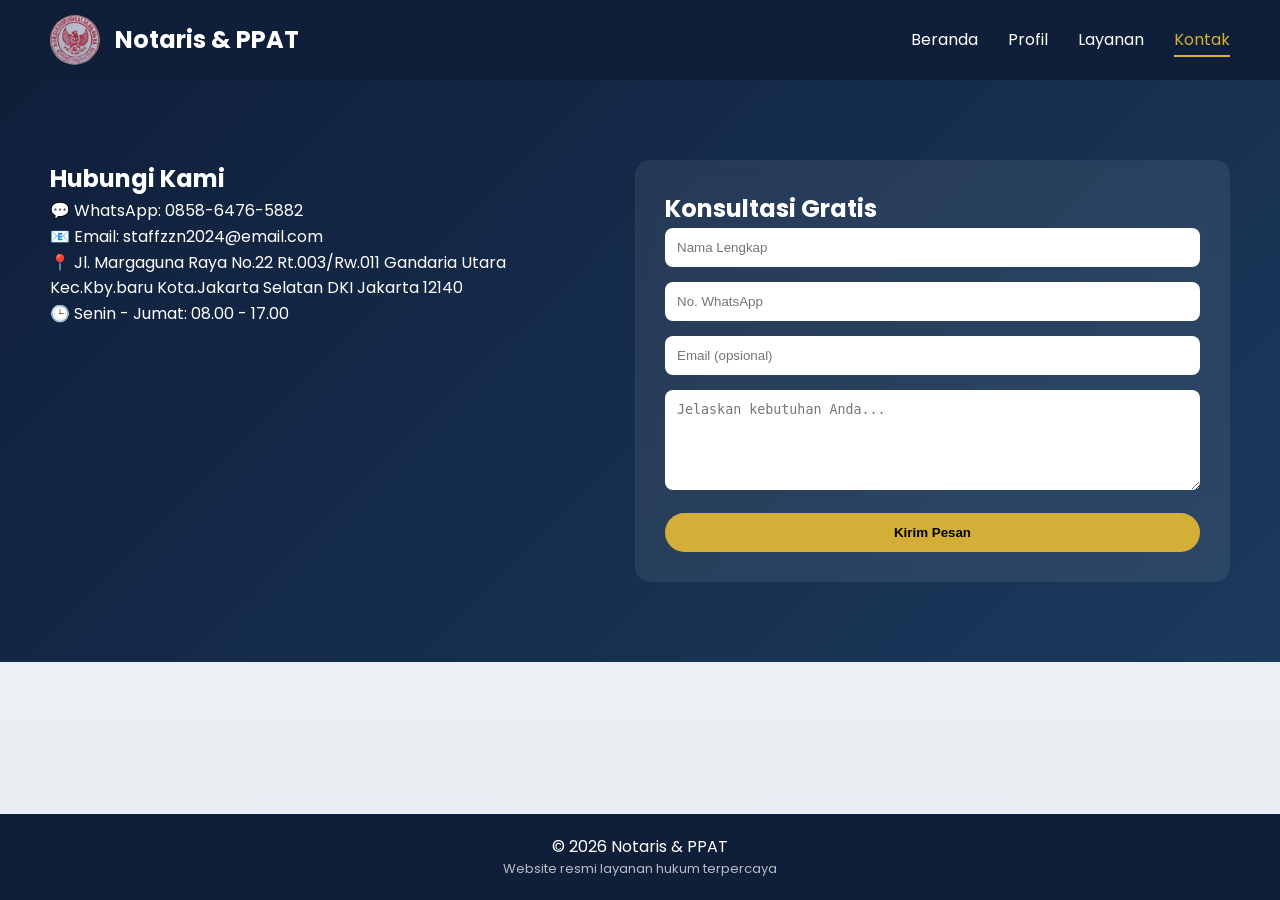
==== kontak.html @ 19fb651a "Add files via upload" ====
<!DOCTYPE html>
<html lang="id">
<head>
    <meta charset="UTF-8">
    <meta name="viewport" content="width=device-width, initial-scale=1.0">
    <title>Kontak</title>
    <link href="https://fonts.googleapis.com/css2?family=Poppins:wght@300;400;600&display=swap" rel="stylesheet">
    <link rel="stylesheet" href="style.css">
    <link rel="icon" href="C:\Users\iky\Desktop\codingan\.vscode\logo.jpeg" type="image/png">
</head>
<body>

<nav class="navbar">
    <div class="nav-left">
     <img src="logo.jpeg" class="logo" alt="Logo">
        <h2>Notaris & PPAT</h2>
    </div>

    <div class="nav-menu">
        <a href="index.html">Beranda</a>
        <a href="profil.html">Profil</a>
        <a href="layanan.html">Layanan</a>
        <a href="kontak.html" class="active">Kontak</a>
    </div>
</nav>

<section class="kontak-section">

    <!-- KIRI -->
    <div class="kontak-info">
        <h2>Hubungi Kami</h2>
        <p>💬 WhatsApp: 0858-6476-5882</p>
        <p>📧 Email: staffzzn2024@email.com</p>
        <p>📍 Jl. Margaguna Raya No.22 Rt.003/Rw.011 Gandaria Utara Kec.Kby.baru Kota.Jakarta Selatan DKI Jakarta 12140</p>
        <p>🕒 Senin - Jumat: 08.00 - 17.00</p>
    </div>

    <!-- KANAN -->
    <div class="kontak-form">
        <h2>Konsultasi Gratis</h2>

       <form onsubmit="kirimWA(event)">
    <input type="text" id="nama" placeholder="Nama Lengkap" required>
    <input type="text" id="wa" placeholder="No. WhatsApp" required>
    <input type="email" id="email" placeholder="Email (opsional)">
    <textarea id="pesan" placeholder="Jelaskan kebutuhan Anda..." required></textarea>

    <button type="submit">Kirim Pesan</button>
</form>

    </div>

</section>

<script>
function kirimWA(event) {
    event.preventDefault();

    let nama = document.getElementById("nama").value;
    let wa = document.getElementById("wa").value;
    let email = document.getElementById("email").value;
    let pesan = document.getElementById("pesan").value;

    let text = `Halo, saya ${nama}%0A
No WA: ${wa}%0A
Email: ${email}%0A
Pesan: ${pesan}`;

    let nomorTujuan = "6285864765882";

    window.open(`https://wa.me/${nomorTujuan}?text=${text}`, '_blank');
}
</script>

<footer>
    <p>© 2026 Notaris & PPAT</p>
    <p style="font-size:13px; opacity:0.7;">Website resmi layanan hukum terpercaya</p>
</footer>

</body>
</html>
---- style.css ----
/* === RESET ==== */
* {
    margin: 0;
    padding: 0;
    box-sizing: border-box;
}

/* === BASE === */
body {
    font-family: 'Poppins', Arial, sans-serif;
    background: linear-gradient(180deg, #f4f6f9, #e9edf3);
    color: #333;
    line-height: 1.6;
}

/* === NAVBAR === */
.navbar {
    display: flex;
    justify-content: space-between;
    align-items: center;
    padding: 15px 50px;
    background: #0f1f3a;
    color: #fff;
    box-shadow: 0 5px 15px rgba(0,0,0,0.2);
}

.nav-left {
    display: flex;
    align-items: center;
    gap: 15px;
}

.logo {
    width: 50px;
    height: 50px;
    border-radius: 50%;
    object-fit: cover;
}

.nav-menu {
    display: flex;
    gap: 30px;
}

.nav-menu a {
    color: #fff;
    text-decoration: none;
    position: relative;
    transition: 0.3s;
}

/* hover underline */
.nav-menu a::after {
    content: '';
    position: absolute;
    left: 0;
    bottom: -4px;
    width: 0;
    height: 2px;
    background: #d4af37;
    transition: 0.3s;
}

.nav-menu a:hover {
    color: #d4af37;
}

.nav-menu a:hover::after,
.nav-menu a.active::after {
    width: 100%;
}

.nav-menu a.active {
    color: #d4af37;
}

/* === HERO === */
.hero {
    text-align: center;
    color: #fff;
    padding: 180px 20px;
    background: linear-gradient(rgba(15,31,58,0.75), rgba(15,31,58,0.75)),
                url('https://images.unsplash.com/photo-1589829545856-d10d557cf95f?auto=format&fit=crop&w=1400&q=80')
                center/cover no-repeat;
}

.hero h1 {
    font-size: 46px;
}

.hero h2 {
    font-size: 22px;
    font-weight: 400;
    margin-top: 5px;
}

.hero p {
    margin-top: 10px;
}

/* === BUTTON === */
.btn {
    display: inline-block;
    margin-top: 25px;
    padding: 14px 35px;
    background: #d4af37;
    color: #0f1f3a;
    border-radius: 50px;
    font-weight: 600;
    text-decoration: none;
    transition: 0.3s;
}

.btn:hover {
    background: #b8962e;
}

/* === LAYOUT === */
.container {
    max-width: 1100px;
    margin: 60px auto;
    padding: 0 20px;
}

.section-title {
    text-align: center;
    margin-bottom: 30px;
    font-size: 28px;
    color: #0f1f3a;
}

/* === CARD === */
.card {
    background: #fff;
    padding: 25px;
    border-radius: 15px;
    box-shadow: 0 10px 20px rgba(0,0,0,0.08);
    transition: 0.3s;
}

.card:hover {
    transform: translateY(-5px);
}

/* === GRID === */
.cards-wrapper {
    display: grid;
    grid-template-columns: repeat(auto-fit, minmax(250px, 1fr));
    gap: 25px;
}

/* === PROFIL === */
.profil-img {
    display: flex;
    justify-content: center;
    margin-bottom: 30px;
}

.profil-img img {
    width: 180px;
    height: 180px;
    border-radius: 50%;
    object-fit: cover;
    border: 5px solid #d4af37;
    box-shadow: 0 8px 20px rgba(0,0,0,0.2);
}

/* === KONTAK === */
.kontak-section {
    display: flex;
    gap: 50px;
    padding: 80px 50px;
    color: #fff;
    background: linear-gradient(135deg, #0f1f3a, #1b3a5d);
}

.kontak-info {
    flex: 1;
}

.kontak-form {
    flex: 1;
    padding: 30px;
    border-radius: 15px;
    background: rgba(255,255,255,0.08);
    backdrop-filter: blur(8px);
}

/* form input */
.kontak-form input,
.kontak-form textarea {
    width: 100%;
    padding: 12px;
    margin-bottom: 15px;
    border: none;
    border-radius: 8px;
}

.kontak-form textarea {
    height: 100px;
}

/* button */
.kontak-form button {
    width: 100%;
    padding: 12px;
    background: #d4af37;
    border: none;
    border-radius: 30px;
    font-weight: 600;
    cursor: pointer;
}

/* === FOOTER === */
footer {
    text-align: center;
    padding: 20px;
    background: #0f1f3a;
    color: #fff;
}

/* === WHATSAPP FLOAT === */
.wa-float {
    position: fixed;
    bottom: 25px;
    right: 25px;
    width: 60px;
    height: 60px;
    background: #25D366;
    color: #fff;
    font-size: 26px;
    text-align: center;
    line-height: 60px;
    border-radius: 50%;
    text-decoration: none;
    box-shadow: 0 5px 15px rgba(0,0,0,0.3);
}

/* === RESPONSIVE === */
@media (max-width: 768px) {
    .navbar {
        flex-direction: column;
        align-items: flex-start;
    }

    .nav-menu {
        flex-direction: column;
        margin-top: 10px;
        gap: 10px;
    }

    .kontak-section {
        flex-direction: column;
        padding: 50px 20px;
    }

    .hero {
        padding: 120px 20px;
    }

    .hero h1 {
        font-size: 32px;
    }
}

/* biar footer selalu di bawah */
body {
    min-height: 100vh;
    display: flex;
    flex-direction: column;
}

footer {
    margin-top: auto;
}
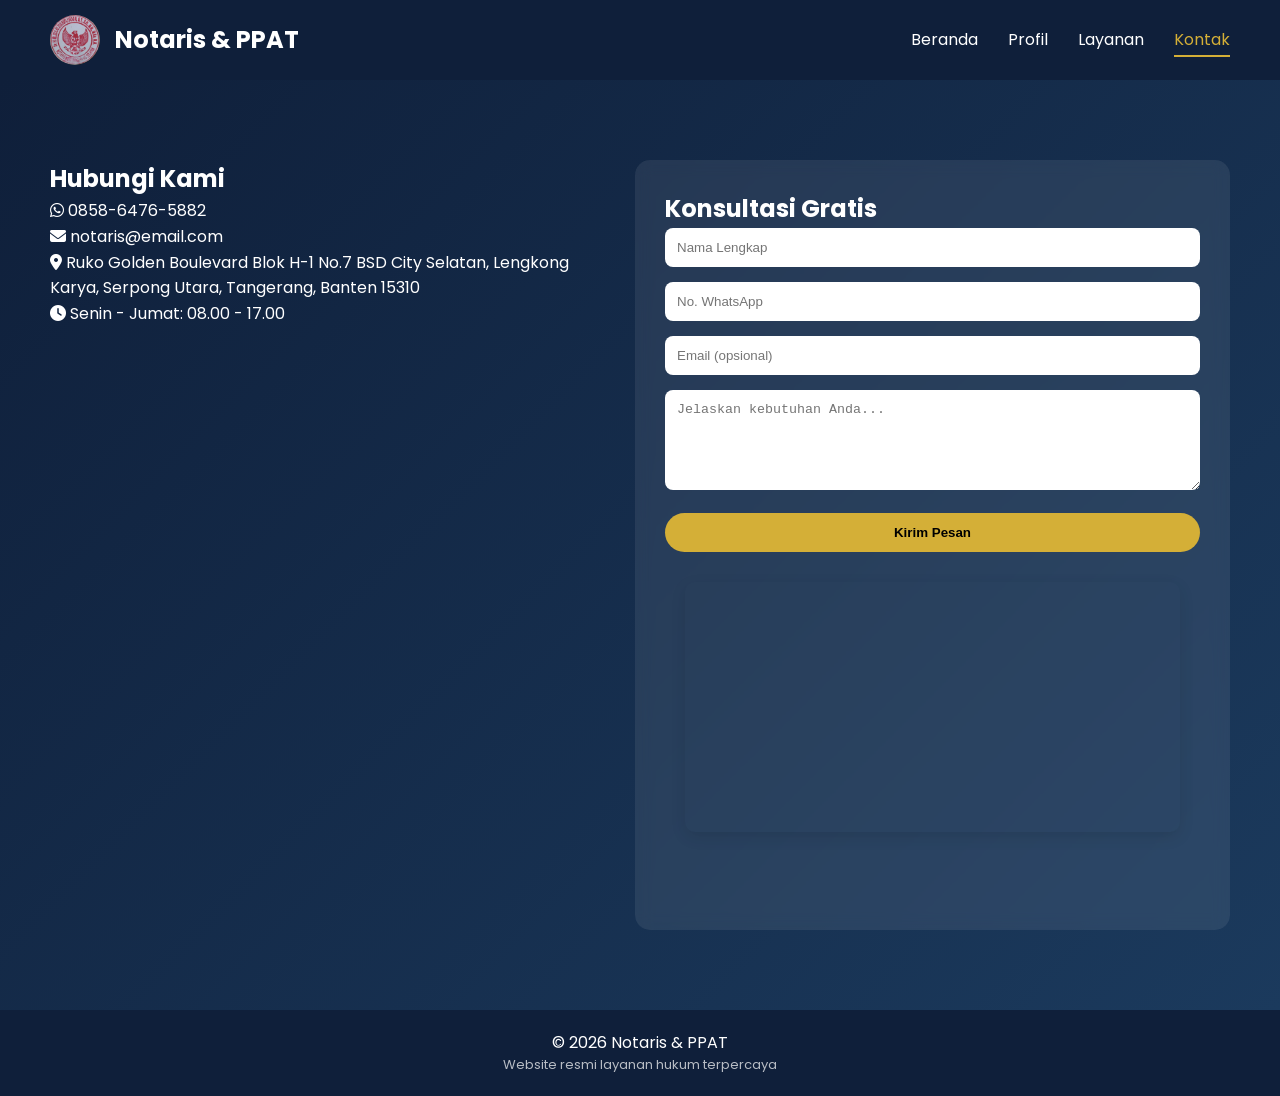
==== commit 78f0c530: "Add files via upload" ====
--- a/kontak.html
+++ b/kontak.html
@@ -7,6 +7,7 @@
     <link href="https://fonts.googleapis.com/css2?family=Poppins:wght@300;400;600&display=swap" rel="stylesheet">
     <link rel="stylesheet" href="style.css">
     <link rel="icon" href="C:\Users\iky\Desktop\codingan\.vscode\logo.jpeg" type="image/png">
+    <link rel="stylesheet" href="https://cdnjs.cloudflare.com/ajax/libs/font-awesome/6.5.0/css/all.min.css">
 </head>
 <body>
 
@@ -28,12 +29,28 @@
 
     <!-- KIRI -->
     <div class="kontak-info">
-        <h2>Hubungi Kami</h2>
-        <p>💬 WhatsApp: 0858-6476-5882</p>
-        <p>📧 Email: staffzzn2024@email.com</p>
-        <p>📍 Jl. Margaguna Raya No.22 Rt.003/Rw.011 Gandaria Utara Kec.Kby.baru Kota.Jakarta Selatan DKI Jakarta 12140</p>
-        <p>🕒 Senin - Jumat: 08.00 - 17.00</p>
+    <h2>Hubungi Kami</h2>
+
+    <div class="info-item">
+        <i class="fab fa-whatsapp"></i>
+        <span>0858-6476-5882</span>
     </div>
+
+    <div class="info-item">
+        <i class="fas fa-envelope"></i>
+        <span>notaris@email.com</span>
+    </div>
+
+    <div class="info-item">
+        <i class="fas fa-map-marker-alt"></i>
+        <span>Ruko Golden Boulevard Blok H-1 No.7 BSD City Selatan, Lengkong Karya, Serpong Utara, Tangerang, Banten 15310</span>
+    </div>
+
+    <div class="info-item">
+        <i class="fas fa-clock"></i>
+        <span>Senin - Jumat: 08.00 - 17.00</span>
+    </div>
+</div>
 
     <!-- KANAN -->
     <div class="kontak-form">
@@ -48,34 +65,27 @@
     <button type="submit">Kirim Pesan</button>
 </form>
 
+<div class="container" style="margin-top:30px;">
+    <iframe 
+        src="https://www.google.com/maps?q=Ruko Golden Boulevard Blok H-1 No.7 BSD City Selatan, Lengkong Karya, Serpong Utara, Tangerang, Banten 15310&output=embed"
+        width="100%" 
+        height="250" 
+        style="border:0; border-radius:10px;">
+    </iframe>
+</div>
+
     </div>
 
 </section>
 
-<script>
-function kirimWA(event) {
-    event.preventDefault();
-
-    let nama = document.getElementById("nama").value;
-    let wa = document.getElementById("wa").value;
-    let email = document.getElementById("email").value;
-    let pesan = document.getElementById("pesan").value;
-
-    let text = `Halo, saya ${nama}%0A
-No WA: ${wa}%0A
-Email: ${email}%0A
-Pesan: ${pesan}`;
-
-    let nomorTujuan = "6285864765882";
-
-    window.open(`https://wa.me/${nomorTujuan}?text=${text}`, '_blank');
-}
-</script>
 
 <footer>
     <p>© 2026 Notaris & PPAT</p>
     <p style="font-size:13px; opacity:0.7;">Website resmi layanan hukum terpercaya</p>
 </footer>
 
+   <!-- JS -->
+    <script src="script.js"></script>
+
 </body>
 </html>
--- a/style.css
+++ b/style.css
@@ -272,4 +272,115 @@
 
 footer {
     margin-top: auto;
+}
+
+iframe {
+    box-shadow: 0 5px 15px rgba(0,0,0,0.1);
+}
+
+/* CARD KHUSUS LAYANAN */
+.layanan-card {
+    text-align: center;
+    border-top: 4px solid #d4af37;
+}
+
+/* ICON */
+.layanan-card .icon {
+    font-size: 40px;
+    margin-bottom: 15px;
+}
+
+/* TEXT */
+.layanan-card h3 {
+    margin-bottom: 10px;
+    color: #0f1f3a;
+}
+
+.layanan-card p {
+    font-size: 14px;
+    color: #555;
+}
+
+.layanan-card {
+    transition: all 0.3s ease;
+}
+
+.layanan-card:hover {
+    transform: translateY(-8px);
+}
+
+/* ABOUT PREVIEW */
+.about-preview {
+    display: flex;
+    align-items: center;
+    justify-content: space-between;
+    padding: 80px 50px;
+    gap: 50px;
+    background: #ffffff;
+}
+
+/* KIRI */
+.about-content {
+    flex: 1;
+}
+
+.about-content h2 {
+    font-size: 32px;
+    color: #0f1f3a;
+    margin-bottom: 15px;
+}
+
+.about-content p {
+    margin-bottom: 15px;
+    color: #555;
+}
+
+/* STATISTIK */
+.about-stats {
+    display: flex;
+    gap: 40px;
+    margin-top: 25px;
+}
+
+.about-stats h3 {
+    color: #d4af37;
+    font-size: 26px;
+}
+
+.about-stats p {
+    font-size: 14px;
+}
+
+/* KANAN */
+.about-image {
+    flex: 1;
+    text-align: center;
+}
+
+.about-image i {
+    font-size: 120px;
+    color: #e0e6ef;
+}
+
+/* RESPONSIVE */
+@media (max-width: 768px) {
+    .about-preview {
+        flex-direction: column;
+        text-align: center;
+        padding: 50px 20px;
+    }
+
+    .about-stats {
+        justify-content: center;
+    }
+}
+
+.about-image {
+    text-align: center;
+}
+
+.about-image i {
+    font-size: 15rem;
+    color: #1e3c72;
+    opacity: 0.1;
 }
